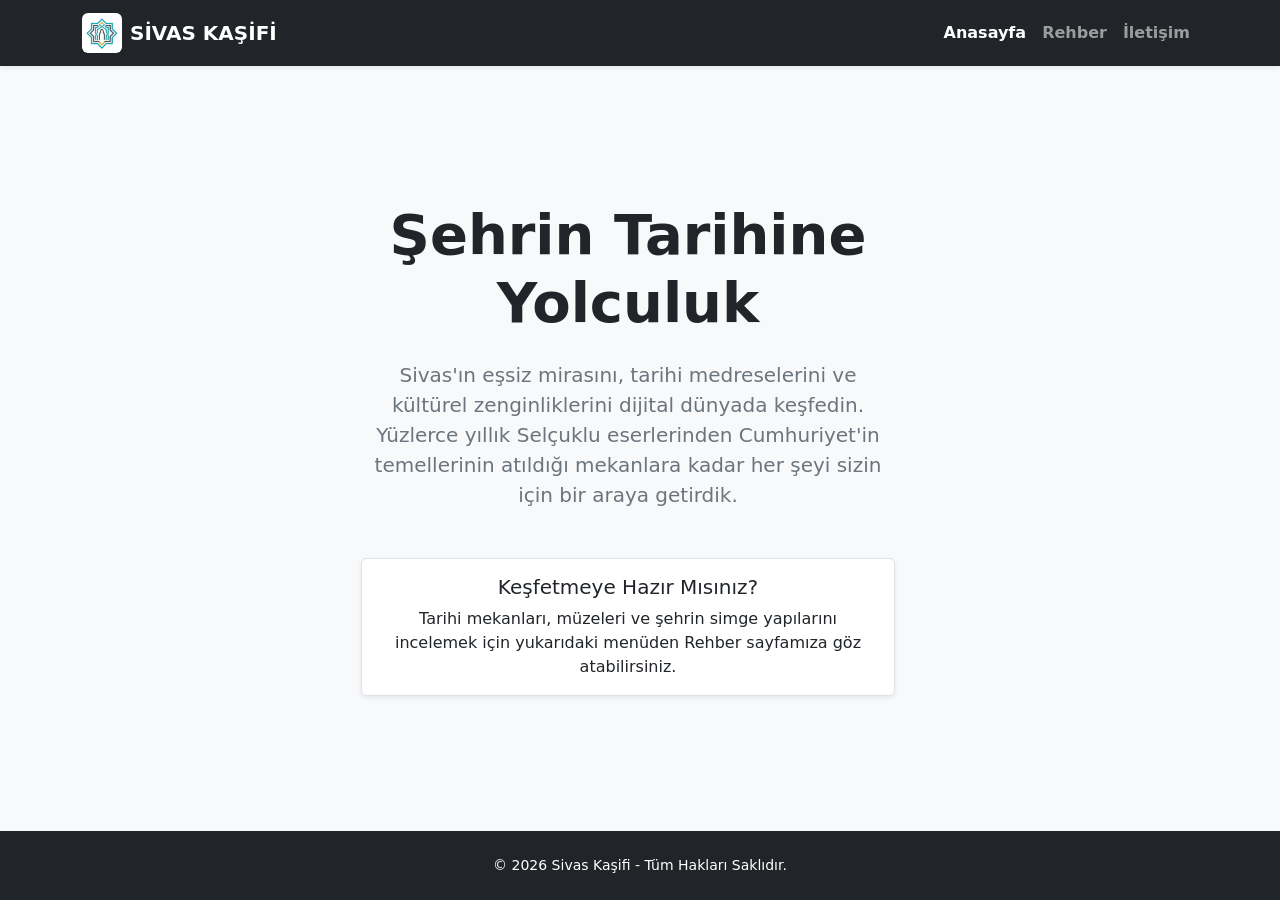
==== index.html @ 49278c1f "Project infrastructure has been created." ====
<!DOCTYPE html>
<html lang="tr">
<head>
    <meta charset="UTF-8">
    <meta name="viewport" content="width=device-width, initial-scale=1.0">
    <title>Sivas Kaşifi | Anasayfa</title>
    <link rel="icon" href="images/logo.png" type="image/png" >
    <link href="https://cdn.jsdelivr.net/npm/bootstrap@5.3.0/dist/css/bootstrap.min.css" rel="stylesheet">
    <link rel="stylesheet" href="assets/css/style.css">
</head>
<body class="d-flex flex-column min-vh-100 bg-light">

    <nav class="navbar navbar-expand-lg navbar-dark bg-dark sticky-top shadow-sm">
        <div class="container">
            <a class="navbar-brand d-flex align-items-center fw-bold" href="index.html">
                <img src="images/logo.png" alt="Sivas Kaşifi Logo" width="40" height="40" class="d-inline-block align-top bg-white p-1 rounded me-2">
                <span>SİVAS KAŞİFİ</span>
            </a>
            <button class="navbar-toggler" border-0 shadow-none type="button" data-bs-toggle="collapse" data-bs-target="#navbarNav">
                <span class="navbar-toggler-icon"></span>
            </button>
            <div class="collapse navbar-collapse" id="navbarNav">
                <ul class="navbar-nav ms-auto fw-bold">
                    <li class="nav-item"><a class="nav-link active" href="index.html">Anasayfa</a></li>
                    <li class="nav-item"><a class="nav-link" href="rehber.html">Rehber</a></li>
                    <li class="nav-item"><a class="nav-link" href="iletisim.html">İletişim</a></li>
                </ul>
            </div>
        </div>
    </nav>

    <main class="container my-5 flex-grow-1 d-flex align-items-center">
        <div class="row justify-content-center text-center w-100">
            <div class="col-lg-6 col-md-10 ">
                
                <h1 class="display-4 fw-bold text-dark mb-4">Şehrin Tarihine Yolculuk</h1>
                
                <p class="lead text-secondary">
                    Sivas'ın eşsiz mirasını, tarihi medreselerini ve kültürel zenginliklerini dijital dünyada keşfedin. 
                    Yüzlerce yıllık Selçuklu eserlerinden Cumhuriyet'in temellerinin atıldığı mekanlara kadar her şeyi sizin için bir araya getirdik.
                </p>
                
                <div class="mt-5 p-3 bg-white border rounded shadow-sm">
                    <h3 class="h5 text-dark">Keşfetmeye Hazır Mısınız?</h3>
                    <p class="text-mute mb-0">Tarihi mekanları, müzeleri ve şehrin simge yapılarını incelemek için yukarıdaki menüden Rehber sayfamıza göz atabilirsiniz.</p>
                </div>

            </div>

        </div>
    </main>

    <footer class="mt-auto py-4 bg-dark text-white text-center">
        <div class="container">
            <p class="mb-0 small">© 2026 Sivas Kaşifi - Tüm Hakları Saklıdır.</p>
        </div>
    </footer>

    <script src="https://code.jquery.com/jquery-3.7.1.min.js"></script>
    <script src="https://cdn.jsdelivr.net/npm/bootstrap@5.3.0/dist/js/bootstrap.bundle.min.js"></script>
    <script src="assets/js/main.js"></script>
</body>
</html>
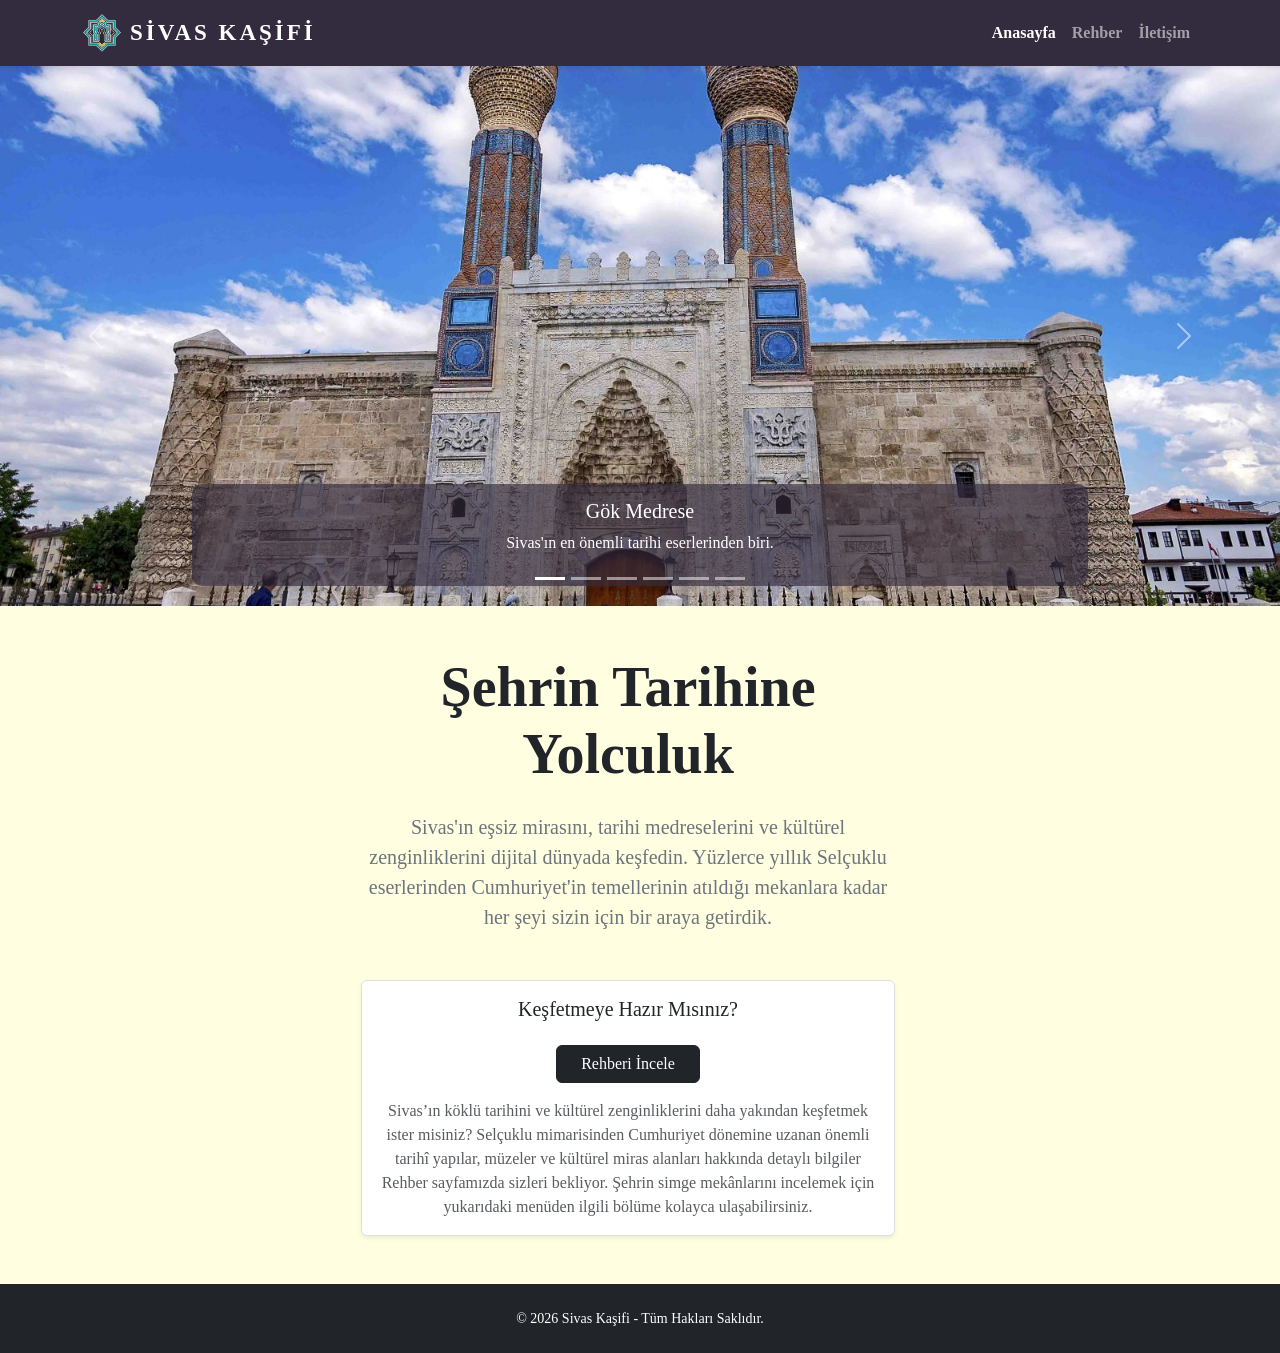
==== commit f7ba9870: "Improve site design and CSS" ====
--- a/index.html
+++ b/index.html
@@ -1,22 +1,26 @@
 <!DOCTYPE html>
 <html lang="tr">
+
 <head>
     <meta charset="UTF-8">
     <meta name="viewport" content="width=device-width, initial-scale=1.0">
     <title>Sivas Kaşifi | Anasayfa</title>
-    <link rel="icon" href="images/logo.png" type="image/png" >
+    <link rel="icon" href="images/logo2.png" type="image/png">
     <link href="https://cdn.jsdelivr.net/npm/bootstrap@5.3.0/dist/css/bootstrap.min.css" rel="stylesheet">
     <link rel="stylesheet" href="assets/css/style.css">
 </head>
-<body class="d-flex flex-column min-vh-100 bg-light">
 
-    <nav class="navbar navbar-expand-lg navbar-dark bg-dark sticky-top shadow-sm">
+<body class="d-flex flex-column min-vh-100">
+
+    <nav class="navbar navbar-expand-lg navbar-dark sticky-top shadow-sm">
         <div class="container">
             <a class="navbar-brand d-flex align-items-center fw-bold" href="index.html">
-                <img src="images/logo.png" alt="Sivas Kaşifi Logo" width="40" height="40" class="d-inline-block align-top bg-white p-1 rounded me-2">
+                <img src="images/logo2.png" alt="Sivas Kaşifi Logo" width="40" height="40"
+                    class="d-inline-block align-top me-2">
                 <span>SİVAS KAŞİFİ</span>
             </a>
-            <button class="navbar-toggler" border-0 shadow-none type="button" data-bs-toggle="collapse" data-bs-target="#navbarNav">
+            <button class="navbar-toggler border-0 shadow-none" type="button" data-bs-toggle="collapse"
+                data-bs-target="#navbarNav">
                 <span class="navbar-toggler-icon"></span>
             </button>
             <div class="collapse navbar-collapse" id="navbarNav">
@@ -29,20 +33,96 @@
         </div>
     </nav>
 
+    <div id="mainCarousel" class="carousel slide" data-bs-ride="carousel">
+        <div class="carousel-indicators">
+            <button type="button" data-bs-target="#mainCarousel" data-bs-slide-to="0" class="active"></button>
+            <button type="button" data-bs-target="#mainCarousel" data-bs-slide-to="1"></button>
+            <button type="button" data-bs-target="#mainCarousel" data-bs-slide-to="2"></button>
+            <button type="button" data-bs-target="#mainCarousel" data-bs-slide-to="3"></button>
+            <button type="button" data-bs-target="#mainCarousel" data-bs-slide-to="4"></button>
+            <button type="button" data-bs-target="#mainCarousel" data-bs-slide-to="5"></button>
+        </div>
+        <div class="carousel-inner">
+
+            <div class="carousel-item active">
+                <img src="images/gok-medrese.jpg" class="d-block w-100 carousel-img" alt="Gök Medrese">
+                <div class="carousel-caption d-none d-md-block">
+                    <h5>Gök Medrese</h5>
+                    <p>Sivas'ın en önemli tarihi eserlerinden biri.</p>
+                </div>
+            </div>
+
+            <div class="carousel-item">
+                <img src="images/divrigi.jpg" class="d-block w-100 carousel-img" alt="Divriği Ulu Camii">
+                <div class="carousel-caption d-none d-md-block">
+                    <h5>Divriği Ulu Camii</h5>
+                    <p>UNESCO Dünya Mirası listesinde yer alan eşsiz yapı.</p>
+                </div>
+            </div>
+
+            <div class="carousel-item">
+                <img src="images/sifaiye.jpg" class="d-block w-100 carousel-img" alt="Şifaiye Medresesi">
+                <div class="carousel-caption d-none d-md-block">
+                    <h5>Şifaiye Medresesi</h5>
+                    <p>Selçuklu döneminden kalan tarihi şifahane.</p>
+                </div>
+            </div>
+
+            <div class="carousel-item">
+                <img src="images/kongre-muzesi.jpg" class="d-block w-100 carousel-img" alt="Kongre Müzesi">
+                <div class="carousel-caption d-none d-md-block">
+                    <h5>Kongre Müzesi</h5>
+                    <p>Sivas Kongresi'nin yapıldığı tarihi bina.</p>
+                </div>
+            </div>
+
+            <div class="carousel-item">
+                <img src="images/arkeoloji-muzesi.jpg" class="d-block w-100 carousel-img" alt="Arkeoloji Müzesi">
+                <div class="carousel-caption d-none d-md-block">
+                    <h5>Arkeoloji Müzesi</h5>
+                    <p>Sivas'ın zengin tarihini yansıtan önemli bir müze.</p>
+                </div>
+            </div>
+
+            <div class="carousel-item">
+                <img src="images/asik-veysel.jpg" class="d-block w-100 carousel-img" alt="Aşık Veysel Müzesi">
+                <div class="carousel-caption d-none d-md-block">
+                    <h5>Aşık Veysel Müzesi</h5>
+                    <p>Ünlü halk ozanı Aşık Veysel'in yaşamını anlatan müze.</p>
+                </div>
+            </div>
+
+        </div>
+
+        <button class="carousel-control-prev" type="button" data-bs-target="#mainCarousel" data-bs-slide="prev">
+            <span class="carousel-control-prev-icon"></span>
+        </button>
+
+        <button class="carousel-control-next" type="button" data-bs-target="#mainCarousel" data-bs-slide="next">
+            <span class="carousel-control-next-icon"></span>
+        </button>
+    </div>
+
     <main class="container my-5 flex-grow-1 d-flex align-items-center">
         <div class="row justify-content-center text-center w-100">
             <div class="col-lg-6 col-md-10 ">
-                
+
                 <h1 class="display-4 fw-bold text-dark mb-4">Şehrin Tarihine Yolculuk</h1>
-                
+
                 <p class="lead text-secondary">
-                    Sivas'ın eşsiz mirasını, tarihi medreselerini ve kültürel zenginliklerini dijital dünyada keşfedin. 
-                    Yüzlerce yıllık Selçuklu eserlerinden Cumhuriyet'in temellerinin atıldığı mekanlara kadar her şeyi sizin için bir araya getirdik.
+                    Sivas'ın eşsiz mirasını, tarihi medreselerini ve kültürel zenginliklerini dijital dünyada keşfedin.
+                    Yüzlerce yıllık Selçuklu eserlerinden Cumhuriyet'in temellerinin atıldığı mekanlara kadar her şeyi
+                    sizin için bir araya getirdik.
                 </p>
-                
+
                 <div class="mt-5 p-3 bg-white border rounded shadow-sm">
                     <h3 class="h5 text-dark">Keşfetmeye Hazır Mısınız?</h3>
-                    <p class="text-mute mb-0">Tarihi mekanları, müzeleri ve şehrin simge yapılarını incelemek için yukarıdaki menüden Rehber sayfamıza göz atabilirsiniz.</p>
+                    <a href="rehber.html" class="btn btn-dark mt-3 px-4">
+Rehberi İncele
+</a>
+                    <p class="text-muted mb-0 mt-3">Sivas’ın köklü tarihini ve kültürel zenginliklerini daha yakından keşfetmek ister misiniz?
+Selçuklu mimarisinden Cumhuriyet dönemine uzanan önemli tarihî yapılar, müzeler ve kültürel miras alanları hakkında detaylı bilgiler Rehber sayfamızda sizleri bekliyor.
+Şehrin simge mekânlarını incelemek için yukarıdaki menüden ilgili bölüme kolayca ulaşabilirsiniz.</p>
                 </div>
 
             </div>
@@ -60,4 +140,5 @@
     <script src="https://cdn.jsdelivr.net/npm/bootstrap@5.3.0/dist/js/bootstrap.bundle.min.js"></script>
     <script src="assets/js/main.js"></script>
 </body>
+
 </html>
--- a/assets/css/style.css
+++ b/assets/css/style.css
@@ -0,0 +1,340 @@
+.navbar{
+background-color:#332c3e;
+}
+
+.navbar-nav .nav-link:hover{
+color:#f4c542;
+}
+
+.navbar-brand{
+font-family:Cambria,Cochin,Georgia,Times,'Times New Roman',serif;
+font-size:23px;
+letter-spacing:3px;
+}
+
+body{
+background-color:#fffee1;
+font-family:Cambria,Cochin,Georgia,Times,'Times New Roman',serif;
+}
+
+.card-img-top{
+height:260px;
+object-fit:cover;
+}
+
+.card{
+background-color:#fffcf0;
+}
+
+.form-card{
+background-color:rgba(255,254,238,0.85);
+backdrop-filter:blur(6px);
+border-left:5px solid #332c3e;
+}
+
+.contact-section{
+background-image:linear-gradient(rgba(51,44,62,0.45),rgba(51,44,62,0.45)),url("../../images/sivas-iletisim.jpg");
+background-size:cover;
+background-position:center;
+padding:80px 0;
+}
+
+.btn-dark:hover{
+background-color:#4b405a;
+color:#f4c542;
+transition:0.3s;
+}
+
+.form-control{
+background-color:#f4f1ea;
+border:1px solid #d6d0c4;
+transition:0.2s;
+}
+
+.form-control:focus{
+background-color:white;
+border-color:#5fa8a8;
+box-shadow:0 0 5px rgba(95,168,168,0.3);
+}
+
+h1,h2,h3,h4,h5,h6{
+font-family:Georgia,'Times New Roman',Times,serif;
+}
+
+.carousel-img{
+width:100%;
+height:60vh;
+object-fit:cover;
+}
+
+.carousel-caption{
+background-color:rgba(51,44,62,0.65);
+border-radius:10px;
+padding:15px;
+}
+
+@media(max-width:768px){
+
+h1{
+font-size:36px;
+}
+
+.navbar-brand{
+font-size:18px;
+letter-spacing:1px;
+}
+
+.navbar-brand img{
+width:32px;
+height:32px;
+}
+
+.card-img-top{
+height:200px;
+}
+
+.carousel-img{
+height:260px;
+object-fit:cover;
+}
+
+.form-card{
+padding:25px!important;
+}
+
+.contact-section{
+padding:40px 15px;
+}
+}
+
+.rehber-card{
+height:280px!important;
+overflow:hidden;
+border:2px solid #2bb3b3;
+transition:0.3s;
+display:flex!important;
+}
+
+.card h5{
+font-weight:800!important;
+font-size:22px;
+}
+
+.rehber-card .row.g-0{
+width:100%;
+height:100%;
+margin:0;
+}
+
+.rehber-card .col-md-6.p-4{
+display:flex!important;
+flex-direction:column!important;
+height:100%!important;
+justify-content:flex-start!important;
+}
+
+.rehber-card h5{
+font-weight:800!important;
+font-size:20px;
+margin-bottom:0;
+flex-shrink:0;
+}
+
+.rehber-card p.text-muted{
+flex-grow:1!important;
+margin-top:10px!important;
+margin-bottom:10px!important;
+font-size:0.9rem;
+overflow:hidden;
+}
+
+.rehber-card .detay-btn{
+margin-top:auto!important;
+background-color:#332c3e;
+color:white;
+border:none;
+padding:8px 20px;
+transition:0.3s;
+align-self:flex-start;
+}
+
+.rehber-card .detay-btn:hover{
+background-color:#4b405a;
+color:#f4c542;
+}
+
+.rehber-card .col-md-6:last-child{
+height:100%;
+}
+
+.rehber-card img{
+height:100%!important;
+width:100%!important;
+object-fit:cover;
+}
+
+.rehber-card:hover{
+transform:translateY(-5px);
+box-shadow:0 10px 20px rgba(0,0,0,0.15);
+}
+
+@media(max-width:768px){
+
+.rehber-card{
+height:auto!important;
+flex-direction:column!important;
+}
+
+.rehber-card .col-md-6{
+width:100%!important;
+height:auto!important;
+}
+
+.rehber-card img{
+height:220px!important;
+object-fit:cover!important;
+display:block!important;
+}
+
+}
+
+/* ================= DARK THEME (inactive until body gets class="dark-theme") ================= */
+
+body.dark-theme{
+background-color:#1e1b26;
+color:#e6e2f0;
+}
+
+body.dark-theme .navbar{
+background-color:#181522;
+}
+
+body.dark-theme .navbar-nav .nav-link{
+color:#e6e2f0;
+}
+
+body.dark-theme .navbar-nav .nav-link:hover{
+color:#f4c542;
+}
+
+body.dark-theme .card{
+background-color:#262232;
+color:#e6e2f0;
+}
+
+body.dark-theme .form-card{
+background-color:rgba(38,34,50,0.9);
+border-left:5px solid #f4c542;
+}
+
+body.dark-theme .form-control{
+background-color:#2e2940;
+border:1px solid #4a4560;
+color:#ffffff;
+}
+
+body.dark-theme .form-control:focus{
+background-color:#352f4d;
+border-color:#f4c542;
+box-shadow:0 0 5px rgba(244,197,66,0.3);
+}
+
+body.dark-theme .contact-section{
+background-image:
+linear-gradient(rgba(20,18,30,0.7),rgba(20,18,30,0.7)),
+url("../../images/sivas-iletisim.jpg");
+}
+
+body.dark-theme .carousel-caption{
+background-color:rgba(20,18,30,0.75);
+}
+
+body.dark-theme .rehber-card{
+border:2px solid #f4c542;
+background-color:#262232;
+}
+
+body.dark-theme .rehber-card .detay-btn{
+background-color:#f4c542;
+color:#1e1b26;
+}
+
+body.dark-theme .rehber-card .detay-btn:hover{
+background-color:#d4a92f;
+color:white;
+}
+
+body.dark-theme .btn-dark{
+background-color:#2e2940;
+}
+
+body.dark-theme .btn-dark:hover{
+background-color:#f4c542;
+color:#1e1b26;
+}
+
+body.dark-theme .navbar-brand,
+body.dark-theme .nav-link{
+color:#e6e2f0!important;
+}
+
+body.dark-theme .navbar-brand:hover{
+color:#f4c542!important;
+}
+
+body.dark-theme .text-dark{
+color:#e6e2f0!important;
+}
+
+body.dark-theme .text-muted{
+color:#bfb8d6!important;
+}
+
+body.dark-theme .form-label{
+color:#e6e2f0!important;
+}
+body.dark-theme .form-control::placeholder{
+color:#bfb8d6!important;
+opacity:1;
+}
+
+body.dark-theme .form-control{
+color:#ffffff!important;
+}
+
+body.dark-theme textarea::placeholder{
+color:#bfb8d6!important;
+opacity:1;
+}
+
+body.dark-theme .bg-light,
+body.dark-theme .bg-white{
+background-color:#262232!important;
+color:#e6e2f0!important;
+}
+
+body.dark-theme .rounded{
+background-color:#262232!important;
+}
+
+body.dark-theme .modal-content{
+background-color:#262232!important;
+color:#e6e2f0!important;
+}
+
+body.dark-theme .modal-body{
+background-color:#262232!important;
+}
+
+body.dark-theme #modalTitle{
+color:#e6e2f0!important;
+border-color:#4a4560!important;
+}
+
+body.dark-theme #modalDescription{
+color:#bfb8d6!important;
+}
+
+body.dark-theme .btn-close{
+filter:invert(1);
+}
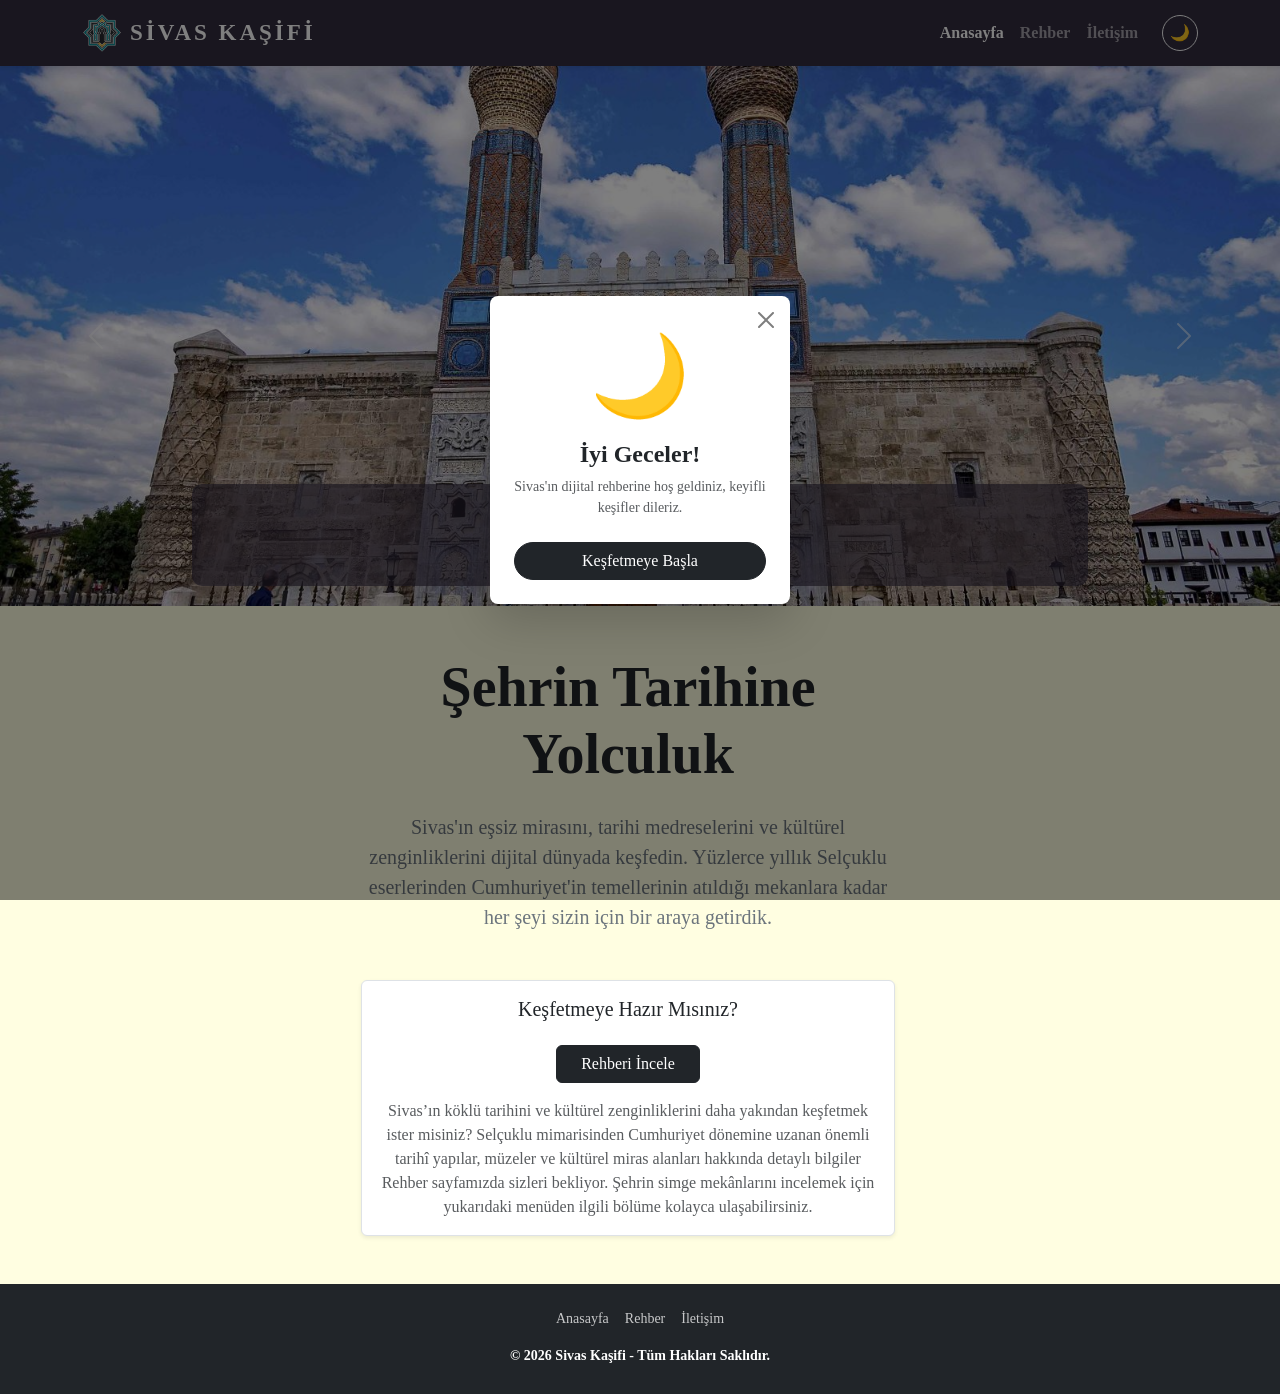
==== commit 17fe88bf: "Implement welcome modal and theme toggle functionality; update navigation links for consistency" ====
--- a/index.html
+++ b/index.html
@@ -24,10 +24,13 @@
                 <span class="navbar-toggler-icon"></span>
             </button>
             <div class="collapse navbar-collapse" id="navbarNav">
-                <ul class="navbar-nav ms-auto fw-bold">
+                <ul class="navbar-nav ms-auto fw-bold align-items-center">
                     <li class="nav-item"><a class="nav-link active" href="index.html">Anasayfa</a></li>
                     <li class="nav-item"><a class="nav-link" href="rehber.html">Rehber</a></li>
                     <li class="nav-item"><a class="nav-link" href="iletisim.html">İletişim</a></li>
+                    <li class="nav-item ms-lg-3 mt-2 mt-lg-0">
+                        <button id="themeToggleBtn" class="btn btn-sm btn-outline-light rounded-circle" title="Gece/Gündüz Modu" style="width: 36px; height: 36px; display:flex; align-items:center; justify-content:center; font-size:16px;">🌙</button>
+                    </li>
                 </ul>
             </div>
         </div>
@@ -132,13 +135,34 @@
 
     <footer class="mt-auto py-4 bg-dark text-white text-center">
         <div class="container">
-            <p class="mb-0 small">© 2026 Sivas Kaşifi - Tüm Hakları Saklıdır.</p>
+            <div class="d-flex justify-content-center gap-3 mb-3">
+                <a href="index.html" class="text-white text-decoration-none small opacity-75">Anasayfa</a>
+                <a href="rehber.html" class="text-white text-decoration-none small opacity-75">Rehber</a>
+                <a href="iletisim.html" class="text-white text-decoration-none small opacity-75">İletişim</a>
+            </div>
+            <p class="mb-1 small fw-bold">© 2026 Sivas Kaşifi - Tüm Hakları Saklıdır.</p>
         </div>
     </footer>
+
+    
+    <div class="modal fade" id="welcomeModal" tabindex="-1" aria-hidden="true">
+        <div class="modal-dialog modal-dialog-centered modal-sm">
+            <div class="modal-content border-0 shadow-lg">
+                <div class="modal-header border-0 pb-0">
+                    <button type="button" class="btn-close" data-bs-dismiss="modal" aria-label="Kapat"></button>
+                </div>
+                <div class="modal-body text-center pt-0 pb-4 px-4">
+                    <div class="display-1 mb-3" id="welcomeIcon">👋</div>
+                    <h4 class="fw-bold mb-2 text-dark" id="welcomeMessage">Hoş Geldiniz!</h4>
+                    <p class="text-muted small mb-4">Sivas'ın dijital rehberine hoş geldiniz, keyifli keşifler dileriz.</p>
+                    <button type="button" class="btn btn-dark w-100 rounded-pill" data-bs-dismiss="modal">Keşfetmeye Başla</button>
+                </div>
+            </div>
+        </div>
+    </div>
 
     <script src="https://code.jquery.com/jquery-3.7.1.min.js"></script>
     <script src="https://cdn.jsdelivr.net/npm/bootstrap@5.3.0/dist/js/bootstrap.bundle.min.js"></script>
     <script src="assets/js/main.js"></script>
 </body>
-
 </html>
--- a/assets/css/style.css
+++ b/assets/css/style.css
@@ -185,7 +185,8 @@
 flex-direction:column!important;
 }
 
-.rehber-card .col-md-6{
+.rehber-card .col-md-6,
+.rehber-card .col-md-6.p-4{
 width:100%!important;
 height:auto!important;
 }
@@ -198,7 +199,7 @@
 
 }
 
-/* ================= DARK THEME (inactive until body gets class="dark-theme") ================= */
+
 
 body.dark-theme{
 background-color:#1e1b26;
@@ -278,7 +279,8 @@
 color:#e6e2f0!important;
 }
 
-body.dark-theme .navbar-brand:hover{
+body.dark-theme .navbar-brand:hover,
+body.dark-theme .nav-link:hover{
 color:#f4c542!important;
 }
 
